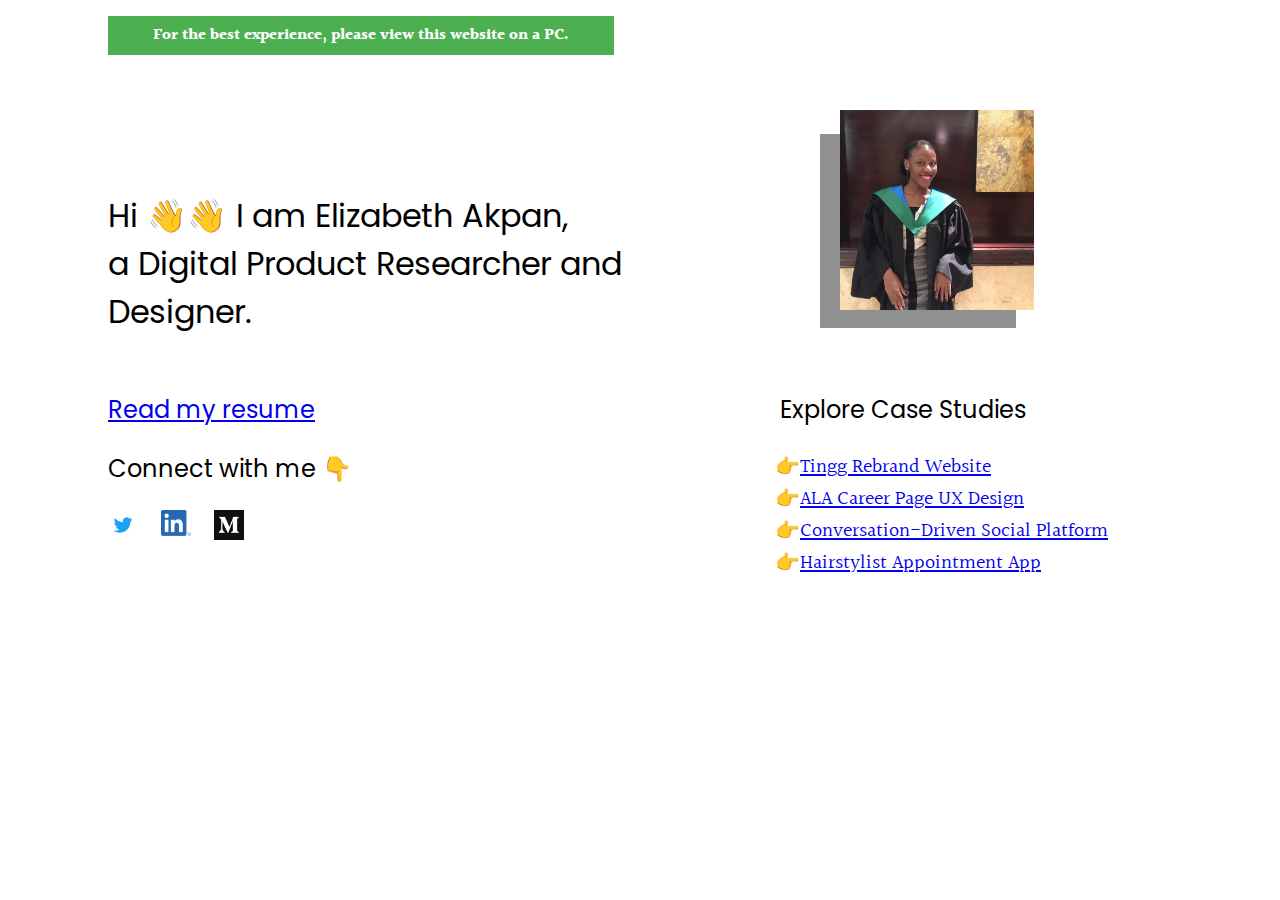
==== index.html @ 44dc9368 "Made the homepage responsive" ====
<!DOCTYPE html>
<html>
    <head>
        <meta charset="utf-8"/>
        <meta name="viewport" content="width=device-width, initial-scale=1.0">
        <title>Elizabeth Akpan - Portfolio</title>
        <link href="https://fonts.googleapis.com/css2?family=Poppins:wght@600&display=swap" rel="stylesheet">
        <link href="https://fonts.googleapis.com/css2?family=Halant&display=swap" rel="stylesheet">
        <link rel="stylesheet" type="text/css" href="css/home.css">
        <link rel="stylesheet" href="css/mobile.css" media="only screen and (max-device width:480px)">
    </head>
    <body>
        <p class="warning"> For the best experience, please view this website on a PC.</p>
        <div class="intro">
            <p>Hi 👋👋 I am Elizabeth Akpan, <br>
                a Digital Product Researcher and
                Designer.</p>
            <div class="image"> 
                <img class= "img" src="images/pictorial.jpg" height="200px">
                <p class="left-box-shape"></p>
            </div>
        </div>
        <div class="credentials">
            <div class="cred">
                <a href="https://docs.google.com/document/d/1GxIiZZtQjHtFPyu8jpHeizY1mY68ujfK4sFOFfuxrN8/edit?usp=sharing"><p>Read my resume</p></a>
                <div class="socials-citation">
                    <p style="padding-left: 0;">Connect with me 👇</p>
                    <div class="socials">
                        <a href ="https://twitter.com/Ibethia_cyn" target="_blank"><img src="images/bird.png" alt="twitter-logo"></a>
                        <a href ="https://www.linkedin.com/in/elizabethcyn/" target="_blank"><img src="images/LI-In-Bug.png" alt="linkedin-logo"></a>
                        <a href = "https://medium.com/@eakpan15" target="_blank"><img src="images/medium.png" alt="medium-logo"></a>
                    </div>
                </div>
            </div>
            <div class="cases">
                <p>Explore Case Studies</p>
                <ul>
                    <li><a href="html/case.html">Tingg Rebrand Website</a></li>
                    <li><a href="html/ala.html">ALA Career Page UX Design</a></li>
                    <li><a href="html/conversation.html">Conversation-Driven Social Platform</a></li>
                    <li><a href="html/hairstyle.html">Hairstylist Appointment App</a></li>
                </ul>
            </div>
        </div>   
    </body>
</html>
---- css/home.css ----
body{
    font-family: 'Poppins', sans-serif;
    font-size: 18px;
}

.intro{
    display: grid;
    grid-template-columns: 1fr 1fr;
    margin-top: 55px;
}

p{
    padding-left: 100px;
    font-size: 1.5rem;
}

.intro p{
    font-size: 2rem;
    padding-left: 100px;
    padding-top: 50px;
}

.img{
    padding-left: 200px;
}

.left-box-shape{
    z-index: -1;
    content: "";
    height: 9rem;
    width: 6rem;
    background-color: #909090;
    margin-left: 180px;
    margin-top: -29%;
}

.credentials{
    display: grid;
    grid-template-columns: 50% 50%;
}

.socials-citation{
    padding-left: 100px;
}

.socials-citation img{
    width: 30px;
    height: auto;
}

.socials{
    display: grid;
    grid-template-columns: 10% 10% 10%;
}

.cases p{
    margin-left: 40px;
}

li{
    font-family: 'Halant', serif;
    margin-left: 120px;
    font-size: 1.25rem;
}

ul li::marker{
    content: '👉';
}

.warning{
    font-family: 'Halant', serif;
    font-size: 1rem;
    font-weight: bold;
    background-color: #4CAF50;
    color: white;
    padding-top: 7px;
    padding-bottom: 7px;
    width: 40%;
    text-align: center;
    padding-left: 0;
    margin-left: 100px;
}

@media screen and (min-width:320px) and (max-width:640px){
    body{
        margin: 5%;
        padding: 0;
    }

    .intro{
        display: flex;
        flex-direction: column;
        margin: 0;
        padding: 0;
    }

    .intro p{
        order: 2;
        margin: 0;
        padding: 0;
    }

    .credentials{
        display: flex;
        flex-direction: column;
        margin: 0;
        padding: 0;
    }

    .credentials .cred{
        order: 2;
        margin: 0;
        padding: 0;
    }

    .warning{
        font-size: 0.75rem;
        width: 80%;
        margin-left: 12%;
        margin-bottom: 5%;
    }

    p{
        font-size: 1rem;
        margin: 0;
        padding: 0;
        margin-left: 12%;
    }

    .cases p{
        padding: 0;
        margin: 0;
        margin-left: 12%;
    }

    .cases{
        margin-bottom: 5%;
    }

    .left-box-shape{
        visibility: hidden;
        height: 0;
    }

    .intro p{
        font-size: 1.25rem;
        margin-left: 12%;
        width: 70%;
        margin-bottom: 5%;
    }

    li{
        margin: 0;
        font-size: 1rem;
        margin-left: 12%;
    }

    .socials-citation {
        padding-left: 0;
    }

    .img{
        padding-left: 0;
        margin-left: 25%;
        margin-bottom: 5%;
    }

    .cred p{
        margin-bottom: 5%;
    }

    .socials{
        margin-left: 12%;
    }
}
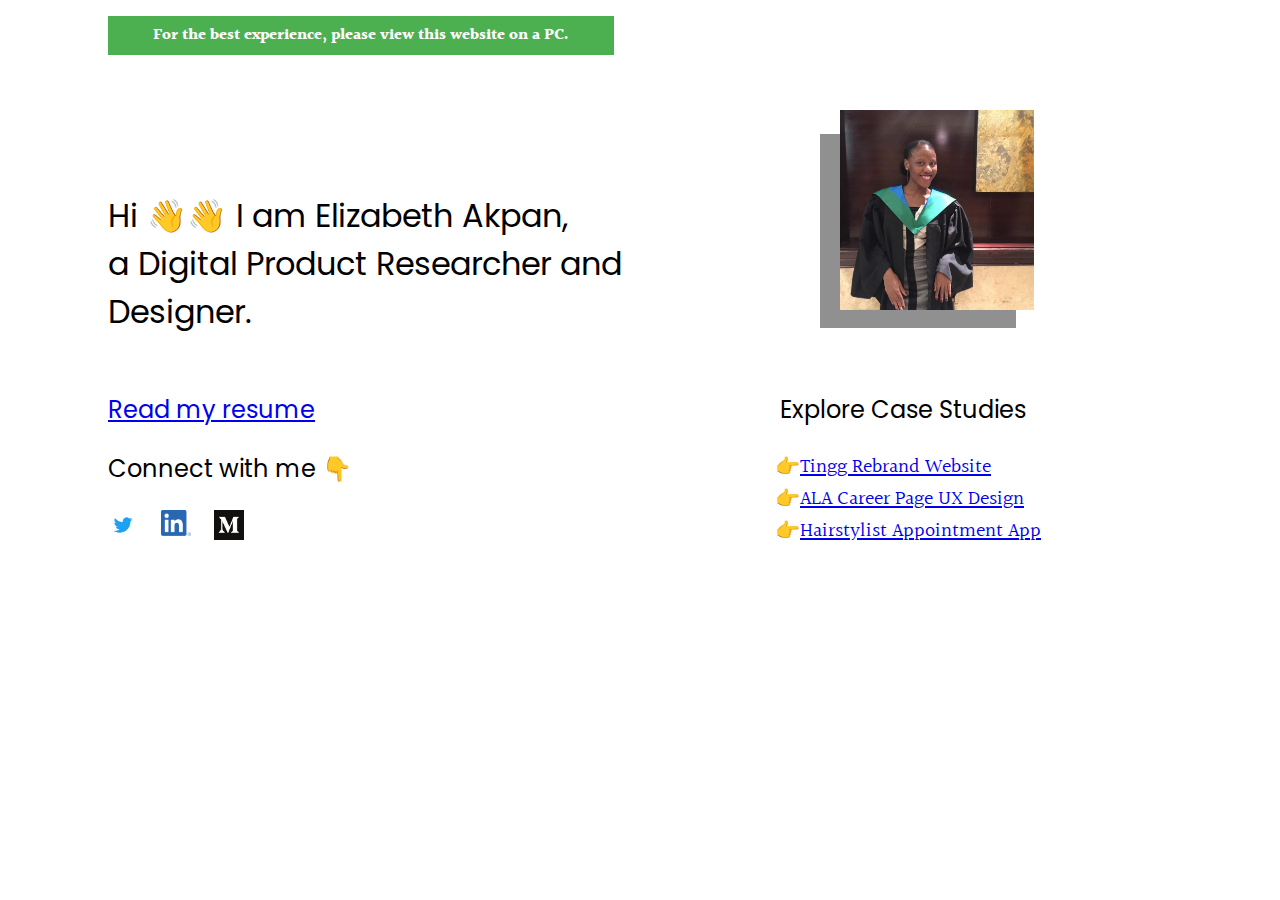
==== commit 7efa580b: "Added HTML code for navigation" ====
--- a/index.html
+++ b/index.html
@@ -7,7 +7,6 @@
         <link href="https://fonts.googleapis.com/css2?family=Poppins:wght@600&display=swap" rel="stylesheet">
         <link href="https://fonts.googleapis.com/css2?family=Halant&display=swap" rel="stylesheet">
         <link rel="stylesheet" type="text/css" href="css/home.css">
-        <link rel="stylesheet" href="css/mobile.css" media="only screen and (max-device width:480px)">
     </head>
     <body>
         <p class="warning"> For the best experience, please view this website on a PC.</p>
@@ -37,7 +36,7 @@
                 <ul>
                     <li><a href="html/case.html">Tingg Rebrand Website</a></li>
                     <li><a href="html/ala.html">ALA Career Page UX Design</a></li>
-                    <li><a href="html/conversation.html">Conversation-Driven Social Platform</a></li>
+                    <!-- <li><a href="html/conversation.html">Conversation-Driven Social Platform</a></li> -->
                     <li><a href="html/hairstyle.html">Hairstylist Appointment App</a></li>
                 </ul>
             </div>
--- a/css/home.css
+++ b/css/home.css
@@ -114,7 +114,7 @@
     }
 
     .warning{
-        font-size: 0.75rem;
+        font-size: 0.5rem;
         width: 80%;
         margin-left: 12%;
         margin-bottom: 5%;
@@ -143,7 +143,7 @@
     }
 
     .intro p{
-        font-size: 1.25rem;
+        font-size: 1.15rem;
         margin-left: 12%;
         width: 70%;
         margin-bottom: 5%;
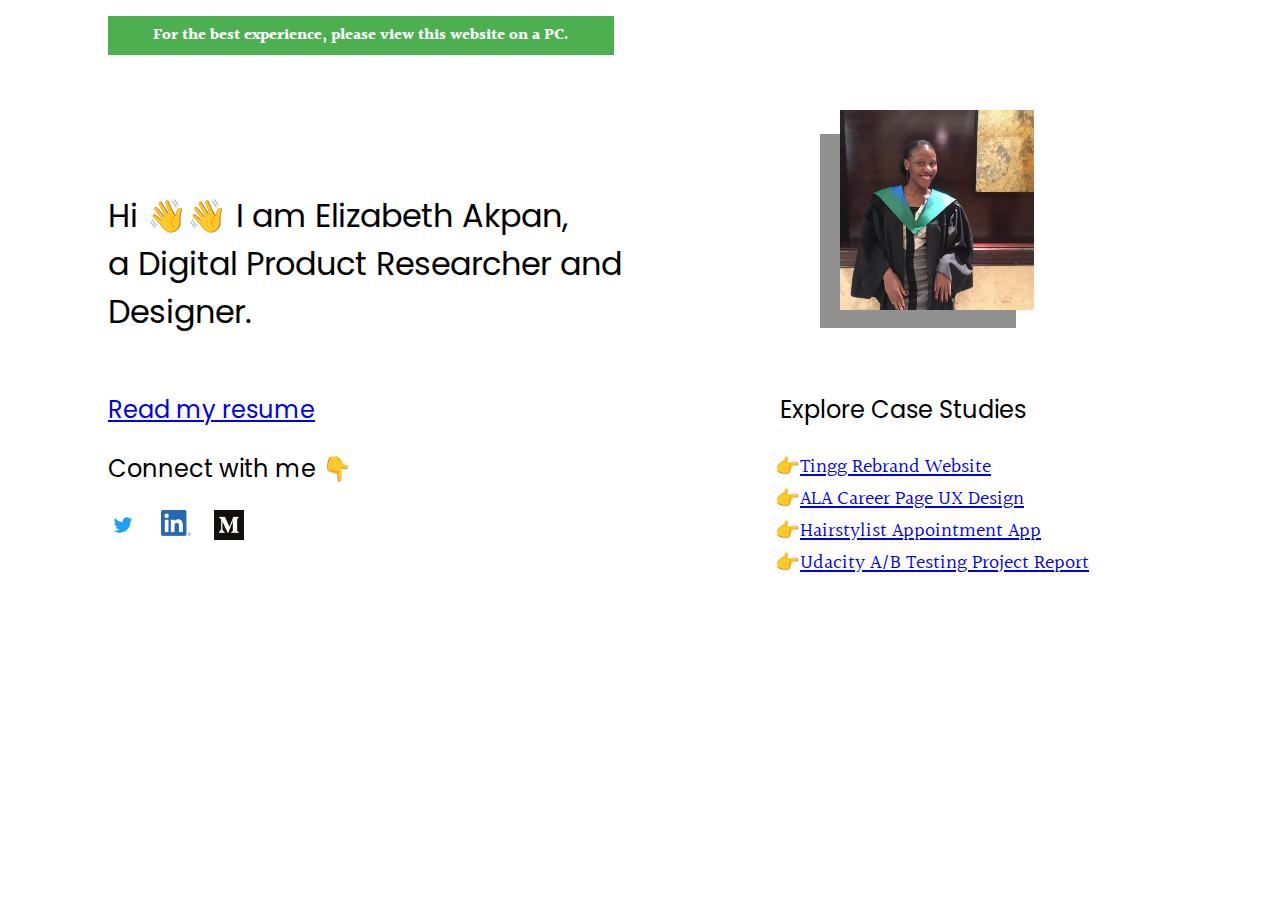
==== commit 627811d9: ""Adding AB testing link"" ====
--- a/index.html
+++ b/index.html
@@ -34,10 +34,11 @@
             <div class="cases">
                 <p>Explore Case Studies</p>
                 <ul>
-                    <li><a href="html/case.html">Tingg Rebrand Website</a></li>
-                    <li><a href="html/ala.html">ALA Career Page UX Design</a></li>
+                    <li><a href="html/case.html" target="_blank">Tingg Rebrand Website</a></li>
+                    <li><a href="html/ala.html" target="_blank">ALA Career Page UX Design</a></li>
                     <!-- <li><a href="html/conversation.html">Conversation-Driven Social Platform</a></li> -->
-                    <li><a href="html/hairstyle.html">Hairstylist Appointment App</a></li>
+                    <li><a href="html/hairstyle.html" target="_blank">Hairstylist Appointment App</a></li>
+                    <li><a href="https://bit.ly/elizabeth-ab-testing" target="_blank">Udacity A/B Testing Project Report</a></li>
                 </ul>
             </div>
         </div>   
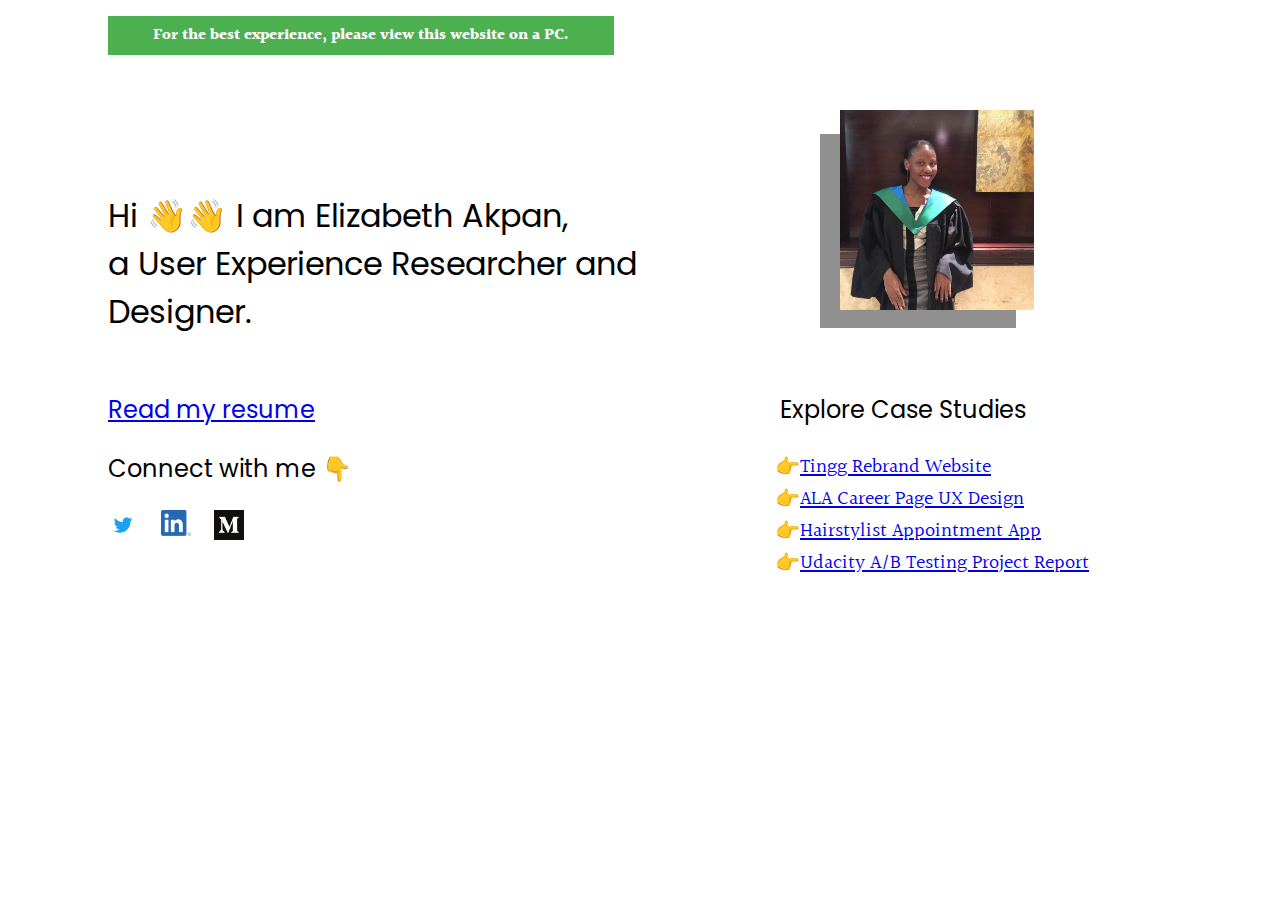
==== commit 79241855: "final" ====
--- a/index.html
+++ b/index.html
@@ -12,7 +12,7 @@
         <p class="warning"> For the best experience, please view this website on a PC.</p>
         <div class="intro">
             <p>Hi 👋👋 I am Elizabeth Akpan, <br>
-                a Digital Product Researcher and
+                a User Experience Researcher and
                 Designer.</p>
             <div class="image"> 
                 <img class= "img" src="images/pictorial.jpg" height="200px">
@@ -21,7 +21,7 @@
         </div>
         <div class="credentials">
             <div class="cred">
-                <a href="https://docs.google.com/document/d/1GxIiZZtQjHtFPyu8jpHeizY1mY68ujfK4sFOFfuxrN8/edit?usp=sharing"><p>Read my resume</p></a>
+                <a href="https://bit.ly/elizabethakpan-resume" target="_blank"><p>Read my resume</p></a>
                 <div class="socials-citation">
                     <p style="padding-left: 0;">Connect with me 👇</p>
                     <div class="socials">
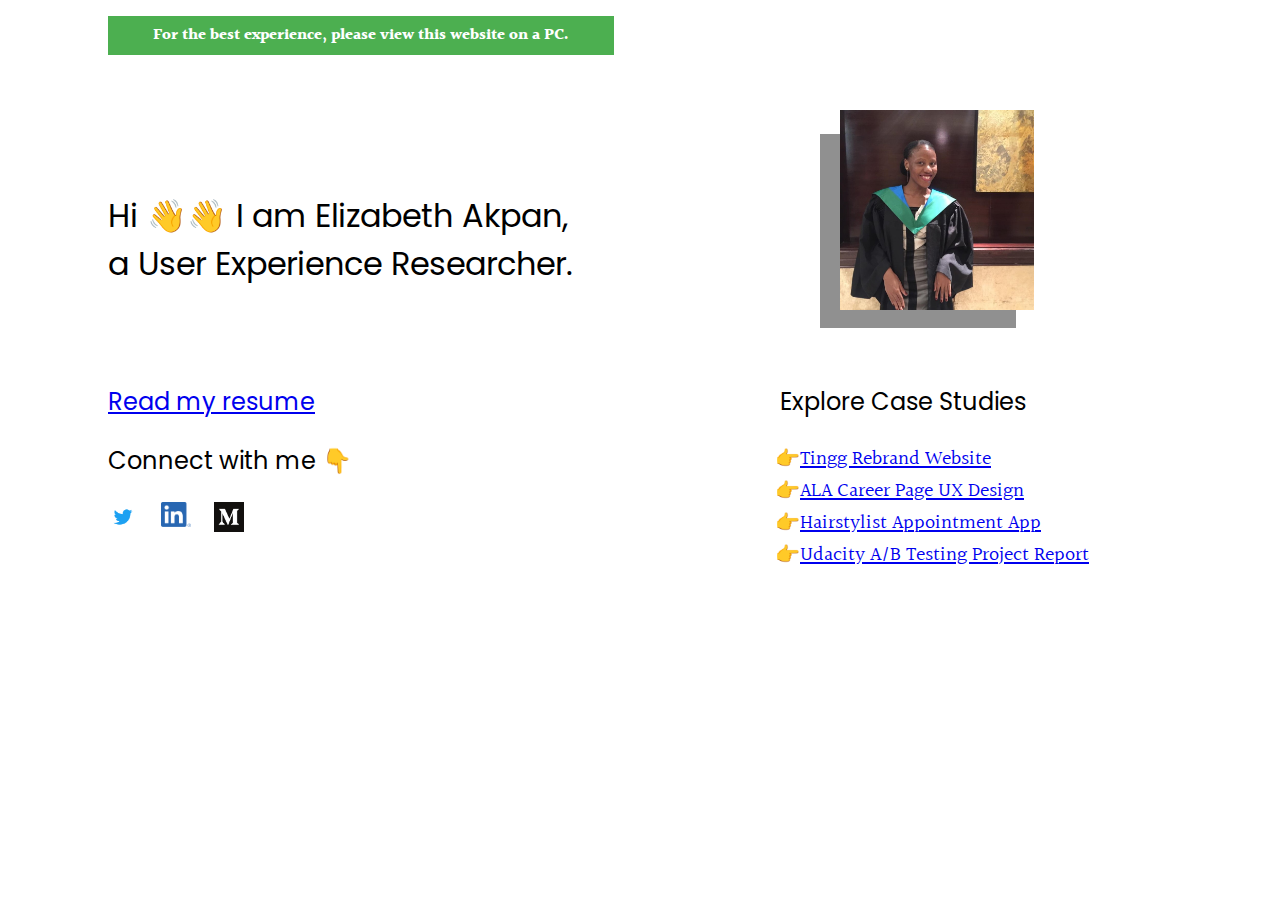
==== commit afb22346: "Update index.html" ====
--- a/index.html
+++ b/index.html
@@ -12,8 +12,7 @@
         <p class="warning"> For the best experience, please view this website on a PC.</p>
         <div class="intro">
             <p>Hi 👋👋 I am Elizabeth Akpan, <br>
-                a User Experience Researcher and
-                Designer.</p>
+                a User Experience Researcher.</p>
             <div class="image"> 
                 <img class= "img" src="images/pictorial.jpg" height="200px">
                 <p class="left-box-shape"></p>
@@ -21,7 +20,7 @@
         </div>
         <div class="credentials">
             <div class="cred">
-                <a href="https://bit.ly/elizabethakpan-resume" target="_blank"><p>Read my resume</p></a>
+                <a href="https://docs.google.com/document/d/1flVBHrt7TMoM8WehGr3ewWTaQNroLyQbkPhBaJCRhlc/edit?usp=sharing" target="_blank"><p>Read my resume</p></a>
                 <div class="socials-citation">
                     <p style="padding-left: 0;">Connect with me 👇</p>
                     <div class="socials">
@@ -43,4 +42,4 @@
             </div>
         </div>   
     </body>
-</html>+</html>
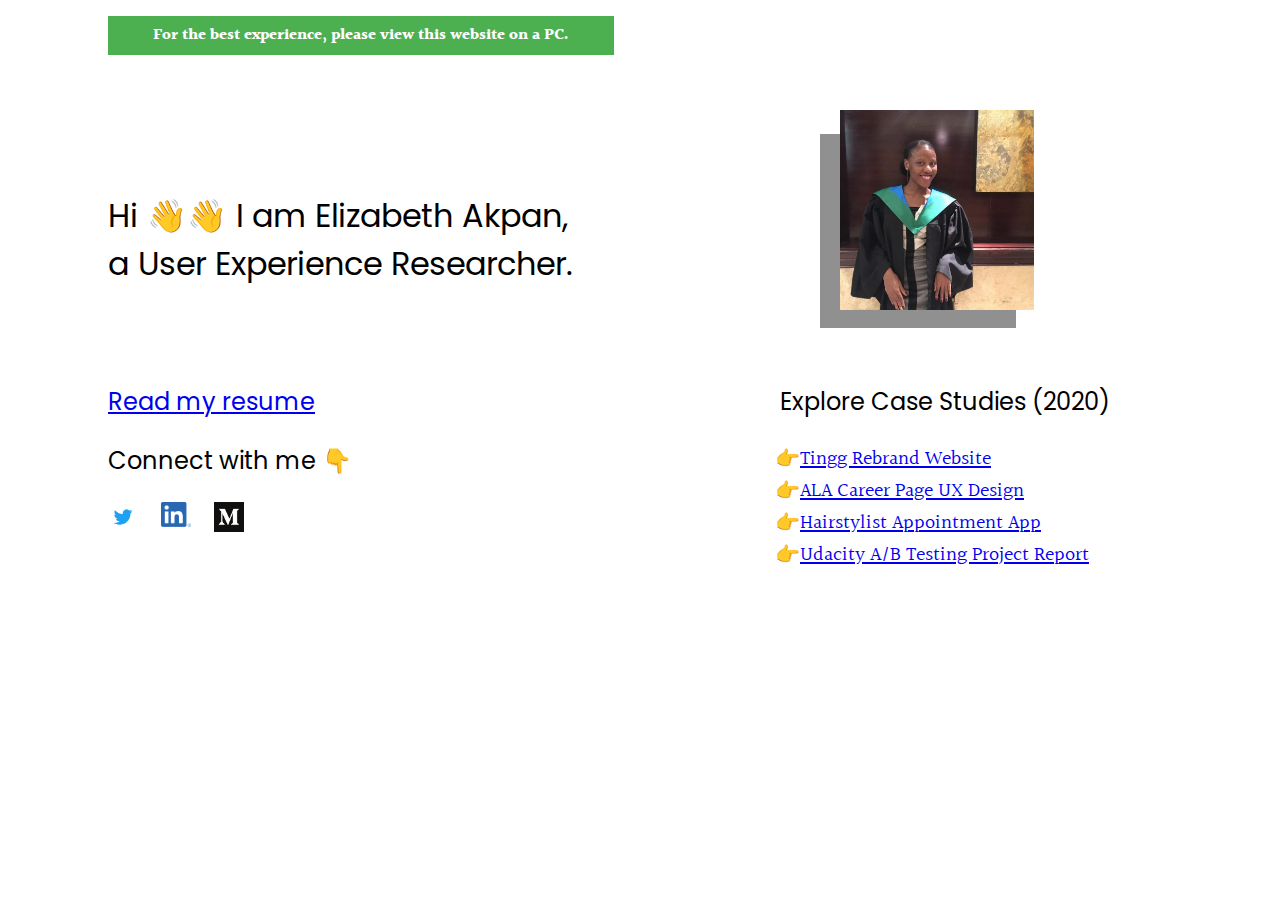
==== commit 26fd0234: "Update index.html" ====
--- a/index.html
+++ b/index.html
@@ -31,7 +31,7 @@
                 </div>
             </div>
             <div class="cases">
-                <p>Explore Case Studies</p>
+                <p>Explore Case Studies (2020)</p>
                 <ul>
                     <li><a href="html/case.html" target="_blank">Tingg Rebrand Website</a></li>
                     <li><a href="html/ala.html" target="_blank">ALA Career Page UX Design</a></li>
